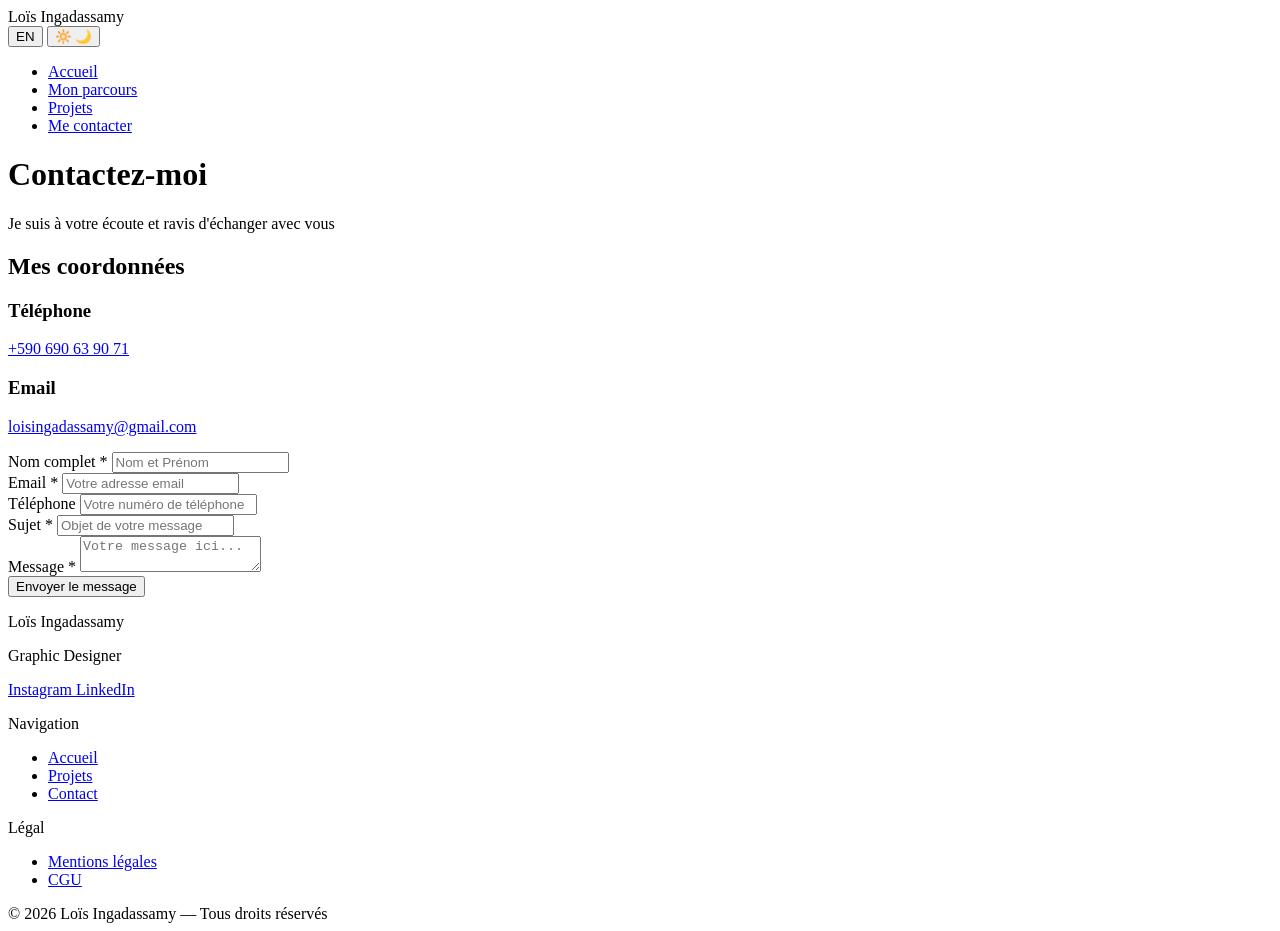
==== contact.html @ 7e47be5f "Add files via upload" ====
<!DOCTYPE html>
<html lang="fr">
<head>
    <meta charset="UTF-8">
    <meta name="viewport" content="width=device-width, initial-scale=1.0">
    <title>Loïs Ingadassamy</title>
    <link
      rel="icon"
      type="image/png"
      href="images/Logo_refont.png?v=2"
    />
    <link rel="stylesheet" href="CSS/ContactStyle.css" />
    <link href="https://fonts.googleapis.com/css2?family=Playfair+Display:wght@700;900&family=Work+Sans:wght@300;400;500&display=swap" rel="stylesheet">
 
</head>
<body>

    <nav>
        <div class="nav-container">
            <div class="titre">Loïs Ingadassamy</div>
            
            <div class="hamburger" id="hamburger">
                <span></span>
                <span></span>
                <span></span>
            </div>

                        <button class="lang-toggle" aria-label="Switch to English" data-lang="en">EN</button>

            <button id="theme-toggle" aria-label="Changer de thème">
  <span class="icon-sun">🔆</span>
  <span class="icon-moon">🌙</span>
</button>

            <ul class="nav-links" id="navLinks">
                <li><a href="index.html">Accueil</a></li>
                <li><a href="index.html#mon_parcours">Mon parcours</a></li>
                <li><a href="Projets.html">Projets</a></li>
                <li><a href="contact.html" class="btn-contact">Me contacter</a></li>
            </ul>
        </div>
    </nav>

    <div class="container">
        <header>
            <h1>Contactez-moi</h1>
            <p class="subtitle">Je suis à votre écoute et ravis d'échanger avec vous</p>
        </header>

        <div class="contact-wrapper">
            <div class="contact-info">
                <h2>Mes coordonnées</h2>
                
               
                <div class="info-item">
                    <h3>Téléphone</h3>
                    <p><a href="tel:+590690639071">+590 690 63 90 71</a></p>
                </div>

                <div class="info-item">
                    <h3>Email</h3>
                    <p><a href="mailto:loisingadassamy@gmail.com">loisingadassamy@gmail.com</a></p>
                </div>

               
            </div>

            <div class="contact-form">
                <form  action="https://formspree.io/f/xvzqneyr"
  method="POST"
                >
                  
                    <div class="form-group">
                        <label for="name">Nom complet *</label>
                        <input type="text" id="name" name="name" required placeholder="Nom et Prénom">
                    </div>

                    <div class="form-group">
                        <label for="email">Email *</label>
                        <input type="email" id="email" name="email" required placeholder="Votre adresse email">
                    </div>

                    <div class="form-group">
                        <label for="phone">Téléphone</label>
                        <input type="tel" id="phone" name="phone" placeholder="Votre numéro de téléphone">
                    </div>

                    <div class="form-group">
                        <label for="subject">Sujet *</label>
                        <input type="text" id="subject" name="subject" required placeholder="Objet de votre message">
                    </div>

                    <div class="form-group">
                        <label for="message">Message *</label>
                        <textarea id="message" name="message" required placeholder="Votre message ici..."></textarea>
                    </div>

                    <button type="submit">Envoyer le message</button>
                </form>
            </div>
        </div>
    </div>

 <footer class="footer" role="contentinfo">
  <div class="footer-grid">
    <div>
      <p class="footer-name">Loïs Ingadassamy</p>
      <p class="footer-role">Graphic Designer</p>
      <div class="footer-socials">
        <a href="#" class="social-btn" aria-label="Instagram">
          <i class="ti ti-brand-instagram" aria-hidden="true"></i>
          Instagram
        </a>
        <a href="#" class="social-btn" aria-label="LinkedIn">
          <i class="ti ti-brand-linkedin" aria-hidden="true"></i>
          LinkedIn
        </a>
      </div>
    </div>

    <div>
      <p class="footer-col-title">Navigation</p>
      <ul class="footer-links">
        <li><a href="index.html">Accueil</a></li>
        <li><a href="Projets.html">Projets</a></li>
        <li><a href="contact.html">Contact</a></li>
      </ul>
    </div>

    <div>
      <p class="footer-col-title">Légal</p>
      <ul class="footer-links">
        <li><a href="mentions-legales.html">Mentions légales</a></li>
        <li><a href="cgu.html">CGU</a></li>
      </ul>
    </div>
  </div>

  <div class="footer-bottom">
    © 2026 Loïs Ingadassamy — Tous droits réservés
  </div>
</footer>

  <script src="JS/Script 1.js"></script>

    <script>
        // Animation au scroll
        const observerOptions = {
            threshold: 0.1,
            rootMargin: '0px 0px -50px 0px'
        };

        const observer = new IntersectionObserver((entries) => {
            entries.forEach(entry => {
                if (entry.isIntersecting) {
                    entry.target.classList.add('visible');
                }
            });
        }, observerOptions);

        document.querySelectorAll('.fade-in').forEach(el => observer.observe(el));

        // Gestion du formulaire
        document.getElementById('contactForm').addEventListener('submit', function(e) {
            e.preventDefault();
            
            // Animation du bouton
            const button = this.querySelector('button');
            const originalText = button.textContent;
            button.textContent = 'Envoi en cours...';
            button.disabled = true;

            // Simulation d'envoi
            setTimeout(() => {
                button.textContent = '✓ Message envoyé !';
                button.style.background = '#28a745';
                
                setTimeout(() => {
                    this.reset();
                    button.textContent = originalText;
                    button.style.background = '';
                    button.disabled = false;
                }, 2000);
            }, 1500);
        });
    </script>
</body>

</html>
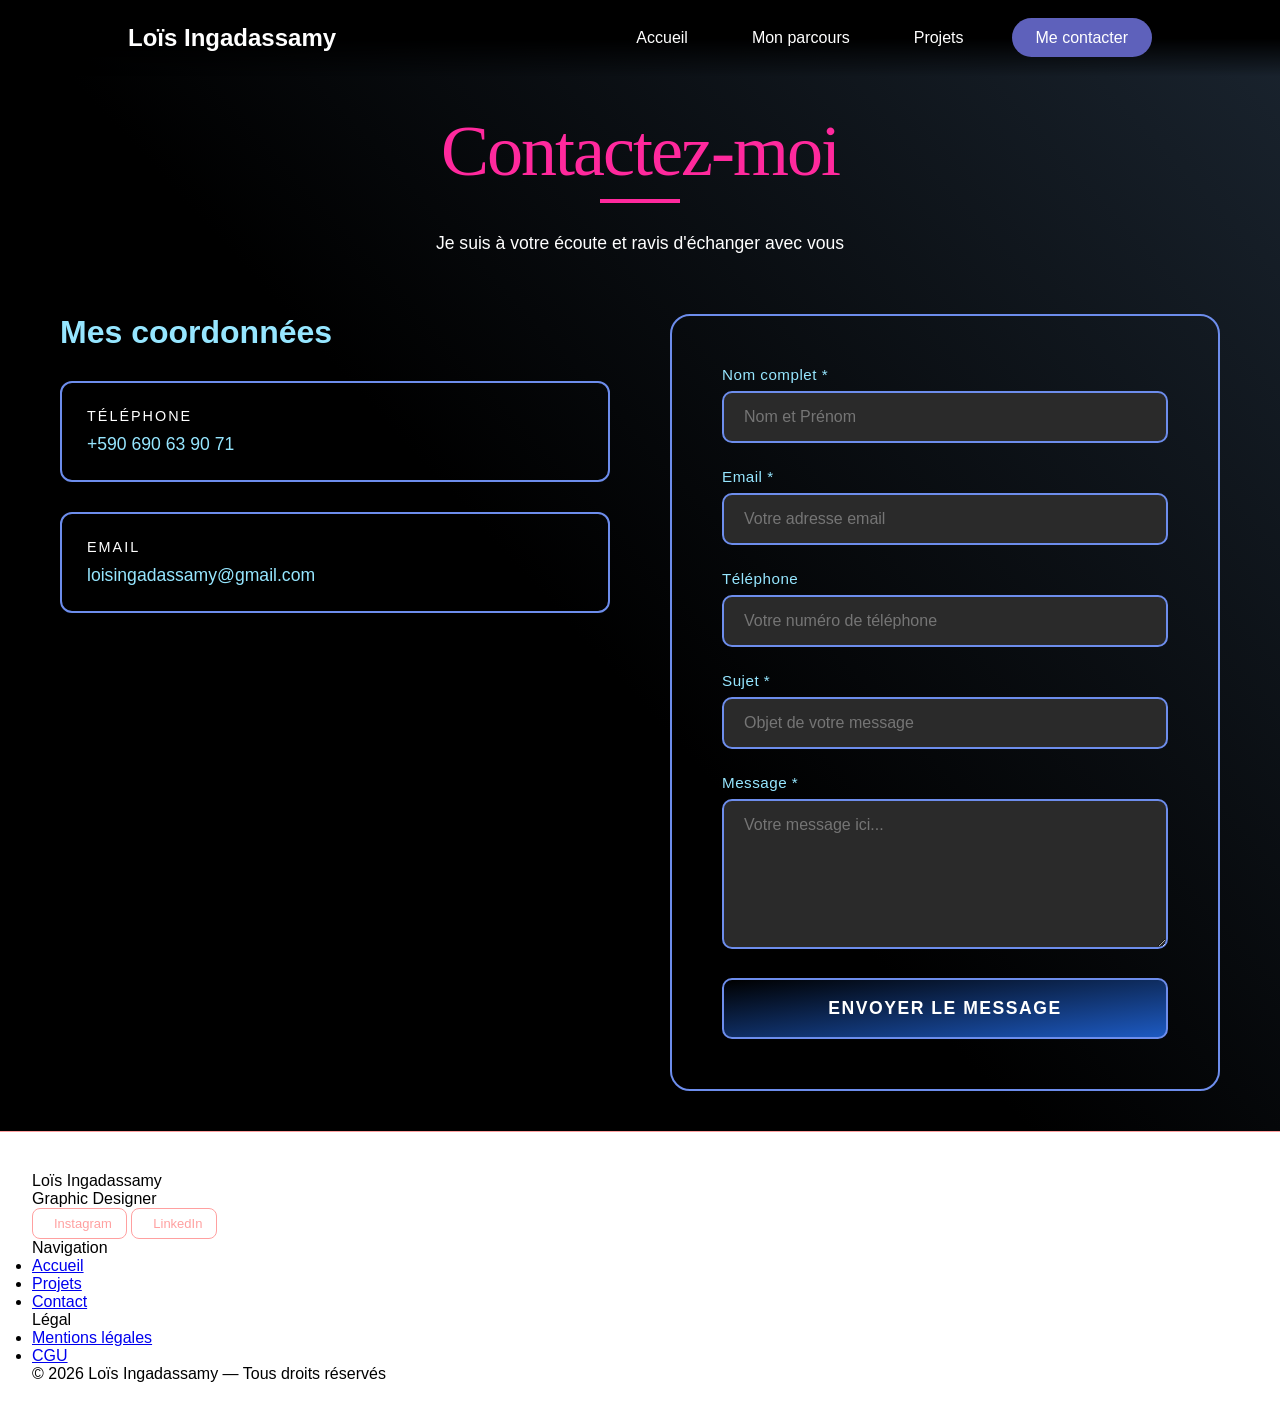
==== commit 82affd54: "Update contact.html" ====
--- a/contact.html
+++ b/contact.html
@@ -24,13 +24,6 @@
                 <span></span>
                 <span></span>
             </div>
-
-                        <button class="lang-toggle" aria-label="Switch to English" data-lang="en">EN</button>
-
-            <button id="theme-toggle" aria-label="Changer de thème">
-  <span class="icon-sun">🔆</span>
-  <span class="icon-moon">🌙</span>
-</button>
 
             <ul class="nav-links" id="navLinks">
                 <li><a href="index.html">Accueil</a></li>
@@ -186,4 +179,4 @@
     </script>
 </body>
 
-</html>+</html>
--- a/CSS/ContactStyle.css
+++ b/CSS/ContactStyle.css
@@ -0,0 +1,624 @@
+ * {
+            margin: 0;
+            padding: 0;
+            box-sizing: border-box;
+        }
+
+ nav {
+  background: linear-gradient(to bottom, #000000, #000000,transparent);
+  padding: 1.5rem 2rem;
+  position: fixed;
+  width: 100%;
+  top: 0;
+  z-index: 1000;
+}
+
+.nav-container {
+  max-width: 80vw;
+  margin: 0 auto;
+  display: flex;
+  justify-content: space-between;
+  align-items: center;
+}
+
+.titre {
+  font-size: 1.5rem;
+  font-weight: bold;
+  color: #ffffff;
+}
+
+.nav-links {
+  display: flex;
+  gap: 2rem;
+  list-style: none;
+  align-items: center;
+}
+
+.nav-links a {
+  text-decoration: none;
+  color: #ffffff;
+  font-size: 1rem;
+  font-weight: 500;
+  padding: 0.5rem 1rem;
+  transition: all 0.3s ease;
+  position: relative;
+}
+
+/* Styles pour Présentation, Compétences, Projets */
+.nav-links a:not(.btn-contact) {
+  background: transparent;
+}
+
+.nav-links a:not(.btn-contact)::after {
+  content: "";
+  position: absolute;
+  width: 0;
+  height: 2px;
+  bottom: 0;
+  left: 50%;
+  background-color: #ffffff;
+  transition: all 0.3s ease;
+  transform: translateX(-50%);
+}
+
+.nav-links a:not(.btn-contact):hover::after {
+  width: 100%;
+}
+
+/* Styles pour le bouton Contact */
+.btn-contact {
+  background-color: #5e61bb;
+  border-radius: 25px;
+  padding: 0.7rem 1.5rem !important;
+  transition: all 0.3s ease;
+}
+
+.btn-contact:hover {
+  background-color: #383eef;
+  transform: translateY(-2px);
+}
+
+/* Menu hamburger pour mobile */
+.hamburger {
+  display: none;
+  flex-direction: column;
+  cursor: pointer;
+  gap: 5px;
+}
+
+.hamburger span {
+  width: 25px;
+  height: 3px;
+  background-color: #ffffff;
+  transition: all 0.3s ease;
+}
+
+/* Responsive */
+@media (max-width: 768px) {
+  .hamburger {
+    display: flex;
+  }
+
+  .nav-links {
+    position: fixed;
+    top: 70px;
+    right: -100%;
+    flex-direction: column;
+    background-color: #000335;
+    width: 100%;
+    padding: 2rem;
+    transition: right 0.3s ease;
+  }
+
+  .nav-links.active {
+    right: 0;
+  }
+
+  .hamburger.active span:nth-child(1) {
+    transform: rotate(45deg) translate(8px, 8px);
+  }
+
+  .hamburger.active span:nth-child(2) {
+    opacity: 0;
+  }
+
+  .hamburger.active span:nth-child(3) {
+    transform: rotate(-45deg) translate(8px, -8px);
+  }
+}
+
+body {
+  font-family: "Segoe UI", Tahoma, Geneva, Verdana, sans-serif;
+  background: linear-gradient(to top right, #000000, #000000, #1a242f);
+}
+
+
+        /* Background décoratif */
+ 
+        .container {
+            max-width: 1200px;
+            margin: 0 auto;
+            padding: 40px 20px;
+            position: relative;
+        }
+
+        header {
+            text-align: center;
+            margin-bottom: 60px;
+            opacity: 0;
+            animation: fadeInDown 1s ease forwards;
+        }
+
+        @keyframes fadeInDown {
+            to {
+                opacity: 1;
+                transform: translateY(0);
+            }
+            from {
+                opacity: 0;
+                transform: translateY(-30px);
+            }
+        }
+
+        h1 {
+             font-family: "Copperplate", Fantasy;
+            font-size: clamp(2.5rem, 6vw, 4.5rem);
+           font-weight: lighter;
+            color: #ff299d;
+            margin-top: 70px;
+            margin-bottom: 15px;
+            letter-spacing: -2px;
+            position: relative;
+            display: inline-block;
+        }
+
+        h1::after {
+            content: '';
+            position: absolute;
+            bottom: -10px;
+            left: 50%;
+            transform: translateX(-50%);
+            width: 80px;
+            height: 4px;
+            background: #ff299d;
+            animation: expandLine 1.2s ease forwards;
+            animation-delay: 0.5s;
+            width: 0;
+        }
+
+        @keyframes expandLine {
+            to { width: 80px; }
+        }
+
+        .subtitle {
+            font-size: 1.1rem;
+            color: #ffffff;
+            font-weight: 300;
+            margin-top: 25px;
+        }
+
+        .contact-wrapper {
+            display: grid;
+            grid-template-columns: 1fr 1fr;
+            gap: 60px;
+            margin-top: 60px;
+        }
+
+        .contact-info {
+            opacity: 0;
+            animation: fadeInLeft 1s ease forwards;
+            animation-delay: 0.3s;
+        }
+
+        @keyframes fadeInLeft {
+            from {
+                opacity: 0;
+                transform: translateX(-30px);
+            }
+            to {
+                opacity: 1;
+                transform: translateX(0);
+            }
+        }
+
+        .contact-info h2 {
+           font-family: "Segoe UI", Tahoma, Geneva, Verdana, sans-serif;
+            font-weight: bold;
+            text-decoration: none;
+            font-size: 2rem;
+           color: #96e6ff;
+           margin-bottom: 30px;
+        }
+
+        .info-item {
+            margin-bottom: 30px;
+            padding: 25px;
+            background: var(--light);
+            border: solid 2px #6d8dec;
+            border-radius: 12px;
+            transition: all 0.3s ease;
+            
+        }
+
+        .info-item:hover {
+            transform: translateX(10px);
+            box-shadow: 0 8px 30px rgba(86, 84, 207, 0.15);
+        }
+
+        .info-item h3 {
+            font-size: 0.9rem;
+            text-transform: uppercase;
+            letter-spacing: 2px;
+            color: #ffffff;
+            margin-bottom: 10px;
+            font-weight: 500;
+        }
+
+        .info-item p {
+            font-size: 1.1rem;
+            color: #ffffff;
+        }
+
+        .info-item a {
+            color:  #96e6ff;
+            text-decoration: none;
+            transition: color 0.3s ease;
+        }
+
+        .info-item a:hover {
+            color: var(--accent);
+        }
+
+        .contact-form {
+            background: var(--light);
+            padding: 50px;
+            border: solid 2px #6d8dec;
+            border-radius: 20px;
+            box-shadow: 0 10px 50px var(--shadow);
+            opacity: 0;
+            animation: fadeInRight 1s ease forwards;
+            animation-delay: 0.5s;
+            position: relative;
+        }
+
+        @keyframes fadeInRight {
+            from {
+                opacity: 0;
+                transform: translateX(30px);
+            }
+            to {
+                opacity: 1;
+                transform: translateX(0);
+            }
+        }
+
+
+        .form-group {
+            margin-bottom: 25px;
+        }
+
+        label {
+            display: block;
+            margin-bottom: 8px;
+            font-weight: 500;
+            color: #96e6ff;
+            font-size: 0.95rem;
+            letter-spacing: 0.5px;
+        }
+
+        input, textarea {
+            width: 100%;
+            padding: 15px 20px;
+            color: white;
+            border: 2px solid #6d8dec;
+            border-radius: 10px;
+            font-family: 'Work Sans', sans-serif;
+            font-size: 1rem;
+            transition: all 0.3s ease;
+            background: #2a2a2a;
+        }
+
+        input:focus, textarea:focus {
+            outline: none;
+            background: var(--light);
+            box-shadow: 0 0 0 2px #96e6ff;
+        }
+
+        textarea {
+            resize: vertical;
+            min-height: 150px;
+        }
+
+        button {
+            width: 100%;
+            padding: 18px;
+            background:  linear-gradient(to bottom right, #000000, #1d5ac2);
+            color: #ffffff;
+            border: 2px solid #6d8dec;
+            border-radius: 10px;
+            font-family: "Segoe UI", Tahoma, Geneva, Verdana, sans-serif;
+            font-weight: bold;
+            text-decoration: none;
+            font-size: 1.1rem;
+            cursor: pointer;
+            transition: all 0.3s ease;
+            text-transform: uppercase;
+            letter-spacing: 1.5px;
+            position: relative;
+            overflow: hidden;
+        }
+
+        button::before {
+            content: '';
+            position: absolute;
+            top: 0;
+            left: -100%;
+            width: 100%;
+            height: 100%;
+            background: var(--accent);
+            transition: left 0.5s ease;
+            z-index: -1;
+        }
+
+        
+
+        button:hover {
+            transform: translateY(-2px);
+            box-shadow: 0 8px 30px #1d2335;
+        }
+
+        button:active {
+            transform: translateY(0);
+        }
+
+        @media (max-width: 768px) {
+            .contact-wrapper {
+                grid-template-columns: 1fr;
+                gap: 40px;
+            }
+
+            .contact-form {
+                padding: 30px 25px;
+            }
+
+            h1 {
+                font-size: 2.5rem;
+            }
+        }
+
+        /* Animation au scroll */
+        .fade-in {
+            opacity: 0;
+            transform: translateY(30px);
+            transition: all 0.8s ease;
+        }
+
+        .fade-in.visible {
+            opacity: 1;
+            transform: translateY(0);
+        }
+
+        .footer {
+  background: #ffffff;
+  border-top: 1px solid #ffa0a0;
+  padding: 2.5rem 2rem 1.5rem;
+}
+
+.footer-top {
+  display: flex;
+  justify-content: space-between;
+  align-items: flex-start;
+  flex-wrap: wrap;
+  gap: 1.5rem;
+  margin-bottom: 2rem;
+}
+
+/* Brand */
+.footer-brand h2 {
+ font-family: "Copperplate", Fantasy;
+     font-size: 30px;
+    font-weight: lighter;
+    color: #ffa0a0;
+  margin-bottom: 6px;
+}
+
+.footer-brand p {
+  font-size: 13px;
+  color: #6b6b67;
+}
+
+.footer-copy {
+  font-size: 13px;
+  color: #9a9a96;
+}
+
+/* Social buttons */
+.social-links {
+  display: flex;
+  gap: 10px;
+}
+
+.social-btn {
+  display: inline-flex;
+  align-items: center;
+  gap: 7px;
+  padding: 7px 14px;
+  border-radius: 8px;
+  border: 1px solid #ffa0a0;
+  background: #ffffff;
+  text-decoration: none;
+  color: #ffa0a0;
+  font-size: 13px;
+  font-weight: 500;
+  cursor: pointer;
+  transition: background 0.15s ease, color 0.15s ease;
+}
+
+.social-btn:hover {
+  background: #ffa0a0;
+  color: #ffffff;
+}
+
+.social-btn svg {
+  flex-shrink: 0;
+  width: 16px;
+  height: 16px;
+}
+
+/* ===== RESPONSIVE ===== */
+@media (max-width: 600px) {
+  .footer-top {
+    flex-direction: column;
+  }
+
+  .footer-bottom {
+    flex-direction: column;
+    align-items: flex-start;
+  }
+
+  .footer-nav {
+    gap: 1.5rem;
+  }
+}
+
+/* ===== DARK MODE ===== */
+@media (prefers-color-scheme: dark) {
+
+  nav {
+  background: linear-gradient(to bottom, #000000, #000000,transparent);
+  }
+
+  .titre {
+  color: #ffffff;
+}
+
+.nav-links a {
+  color: #ffffff;
+}
+
+.nav-links a:not(.btn-contact)::after {
+  background-color: #ffffff;
+}
+
+.btn-contact {
+  background-color: #5e61bb;
+}
+
+.btn-contact:hover {
+  background-color: #383eef;
+}
+
+.hamburger span {
+  background-color: #ffffff;
+}
+
+.nav-links {
+    background-color: #000335;
+}
+
+body {
+  background: linear-gradient(to top right, #000000, #000000, #1a242f);
+}
+
+h1 {
+  color: #ff299d;
+}
+
+h1::after {
+  background: #ff299d;
+}
+
+.subtitle {
+  color: #ffffff;
+}
+
+.contact-info h2 {
+    color: #96e6ff;
+}
+
+.info-item {
+    background: var(--light);
+    border: solid 2px #6d8dec;
+}
+
+.info-item:hover {
+    box-shadow: 0 8px 30px rgba(86, 84, 207, 0.15);
+}
+
+.info-item h3 {
+    color: #ffffff;
+}
+
+.info-item p {
+    color: #ffffff;
+}
+
+.info-item a {
+    color:  #96e6ff;
+}
+
+.info-item a:hover {
+    color: var(--accent);
+}
+
+.contact-form {
+    background: var(--light);
+    border: solid 2px #6d8dec;
+    box-shadow: 0 10px 50px var(--shadow);
+    opacity: 0;
+}
+
+label {
+    color: #96e6ff;
+}
+
+input, textarea {
+    color: white;
+    border: 2px solid #6d8dec;
+    background: #2a2a2a;
+}
+
+input:focus, textarea:focus {
+    background: var(--light);
+    box-shadow: 0 0 0 2px #96e6ff;
+}
+
+button {
+    background:  linear-gradient(to bottom right, #000000, #1d5ac2);
+    color: #ffffff;
+    border: 2px solid #6d8dec;
+}
+
+button::before {
+    background: var(--accent);
+}
+ 
+
+button:hover {
+    box-shadow: 0 8px 30px #1d2335;
+}
+
+.footer {
+    background: #2c2c2a;
+    border-top-color: rgba(255, 255, 255, 0.1);
+  }
+
+  .footer-brand h2  { color: #f0ede8; }
+  .footer-brand p   { color: #a0a09c; }
+  .footer-nav-col h3 { color: #6b6b67; }
+  .footer-nav-col a  { color: #a0a09c; }
+  .footer-nav-col a:hover { color: #f0ede8; }
+  .footer-divider { border-top-color: rgba(255, 255, 255, 0.08); }
+  .footer-copy { color: #6b6b67; }
+
+  .social-btn {
+    background: #2c2c2a;
+    border-color: rgba(255, 255, 255, 0.15);
+    color: #a0a09c;
+  }
+
+  .social-btn:hover {
+    background: #3a3a38;
+    color: #f0ede8;
+  }
+}
